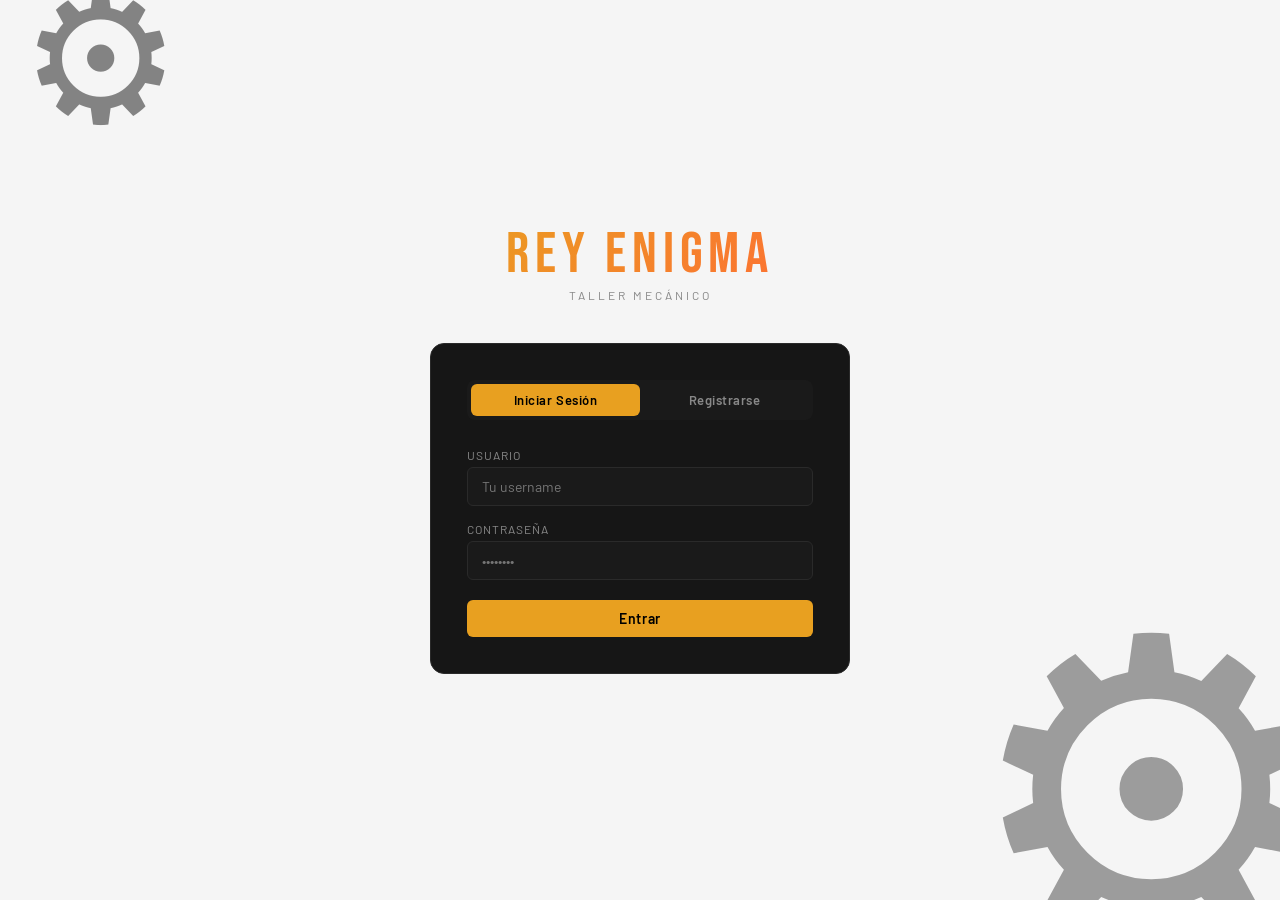
==== pages/index.html @ 97ba259a "Se suben archivos iniciales" ====
<!DOCTYPE html>
<html lang="es">
<head>
<meta charset="UTF-8">
<meta name="viewport" content="width=device-width, initial-scale=1.0">
<title>Taller Rey Enigma</title>
<link href="https://fonts.googleapis.com/css2?family=Bebas+Neue&family=Barlow:wght@300;400;500;600;700&family=Barlow+Condensed:wght@400;700&display=swap" rel="stylesheet">
<link rel="stylesheet" href="../css/index.css" />

</head>

<body>
<!-- ══════════════ LOGIN PAGE ══════════════ -->
<div id="loginPage" class="page active">
  <div class="login-bg"></div>
  <div class="login-gear">⚙</div>
  <div class="login-gear2">⚙</div>
  <div class="login-box">
    <div class="login-logo">
      <span class="brand">Rey Enigma</span>
      <span class="sub">Taller Mecánico</span>
    </div>
    <div class="login-card">
      <div class="tabs">
        <div class="tab active" onclick="switchAuthTab('login')">Iniciar Sesión</div>
        <div class="tab" onclick="switchAuthTab('register')">Registrarse</div>
      </div>

      <!-- view inicio de sesion -->
      <div id="loginForm">
      <div class="form-group"><label>Usuario</label><input type="text" id="loginUser" placeholder="Tu username"></div>
      <div class="form-group"><label>Contraseña</label><input type="password" id="loginPass" placeholder="••••••••" onkeydown="if(event.key==='Enter') doLogin()"></div>
      <button class="btn btn-accent" style="width:100%;margin-top:4px" onclick="doLogin()">Entrar</button>
      </div>

      <!-- view registro de cliente -->
      <div id="registerForm" class="hidden">
        <div class="grid-2">
          <div class="form-group"><label>Nombre completo</label><input type="text" id="cNombre" placeholder="Juan Pérez"></div>
          <div class="form-group"><label>Teléfono</label><input type="text" id="cTelefono" placeholder="961 000 0000"></div>
        </div>
        <div class="form-group"><label>Correo electrónico</label><input type="email" id="cCorreo" placeholder="correo@ejemplo.com"></div>
        <div class="form-group"><label>Username</label><input type="text" id="cUsername" placeholder="usuario123"></div>
        <div class="grid-2">
          <div class="form-group"><label>Contraseña</label><input type="password" id="cPass" placeholder="••••••••"></div>
          <div class="form-group"><label>Confirmar contraseña</label><input type="password" id="cPass2" placeholder="••••••••"></div>
        </div>
        <button class="btn btn-accent" style="width:100%;margin-top:4px" onclick="guardarClienteLogin()">Crear cuenta</button>
      </div>
    </div>
  </div>
</div>


<script src="../scripts/registroCliente.js"></script>
<script src="../scripts/login.js"></script>
<!-- <script src="../scripts/dashboard.js"></script> -->

</body>
</html>
---- css/index.css ----
:root {
    --bg: #0a0a0a;
    --bg2: #111111;
    --bg3: #1a1a1a;
    --card: #161616;
    --border: #2a2a2a;
    --accent: #e8a020;
    --accent2: #ff6b35;
    --text: #f0f0f0;
    --muted: #888;
    --danger: #e03030;
    --success: #28a745;
    --info: #1a8aff;
  }
  * { margin:0; padding:0; box-sizing:border-box; }
  body { background:var(--bg); color:var(--text); font-family:'Barlow',sans-serif; min-height:100vh; overflow-x:hidden; }

  
  /* ── GLOBAL ── */
  .hidden { display:none !important; }
  .page { display:none; } .page.active { display:block; }
  input,select,textarea { background:var(--bg3); border:1px solid var(--border); color:var(--text); padding:10px 14px; border-radius:6px; font-family:'Barlow',sans-serif; font-size:14px; width:100%; transition:.2s; }
  input:focus,select:focus,textarea:focus { outline:none; border-color:var(--accent); }
  label { font-size:12px; color:var(--muted); text-transform:uppercase; letter-spacing:.08em; display:block; margin-bottom:5px; }
  .form-group { margin-bottom:16px; }
  .btn { padding:10px 22px; border:none; border-radius:6px; cursor:pointer; font-family:'Barlow',sans-serif; font-weight:600; font-size:14px; transition:.2s; letter-spacing:.04em; }
  .btn-accent { background:var(--accent); color:#000; } .btn-accent:hover { background:#f0b030; transform:translateY(-1px); }
  .btn-danger { background:var(--danger); color:#fff; } .btn-danger:hover { filter:brightness(1.2); }
  .btn-ghost { background:transparent; border:1px solid var(--border); color:var(--text); } .btn-ghost:hover { border-color:var(--accent); color:var(--accent); }
  .btn-success { background:var(--success); color:#fff; } .btn-success:hover { filter:brightness(1.2); }
  .btn-info { background:var(--info); color:#fff; }
  .tag { display:inline-block; padding:3px 10px; border-radius:20px; font-size:11px; font-weight:700; letter-spacing:.06em; text-transform:uppercase; }
  .tag-pending { background:#2a1a00; color:var(--accent); } .tag-done { background:#0d2a18; color:var(--success); } .tag-cancelled { background:#2a0d0d; color:var(--danger); }
  .toast { position:fixed; bottom:24px; right:24px; background:var(--bg3); border:1px solid var(--accent); color:var(--text); padding:12px 20px; border-radius:8px; z-index:9999; font-size:14px; animation:slideIn .3s ease; }
  @keyframes slideIn { from{transform:translateX(60px);opacity:0} to{transform:translateX(0);opacity:1} }
  .modal-overlay { display:none; position:fixed; inset:0; background:rgba(0,0,0,.75); z-index:500; align-items:center; justify-content:center; }
  .modal-overlay.open { display:flex; }
  .modal { background:var(--bg2); border:1px solid var(--border); border-radius:12px; padding:32px; width:min(500px,95vw); max-height:90vh; overflow-y:auto; position:relative; }
  .modal h3 { font-family:'Bebas Neue',sans-serif; font-size:26px; letter-spacing:.05em; margin-bottom:20px; color:var(--accent); }
  .modal-close { position:absolute; top:16px; right:20px; background:none; border:none; color:var(--muted); font-size:22px; cursor:pointer; line-height:1; }
  .modal-close:hover { color:var(--text); }
  table { width:100%; border-collapse:collapse; font-size:14px; }
  th { text-align:left; padding:10px 14px; font-size:11px; text-transform:uppercase; letter-spacing:.08em; color:var(--muted); border-bottom:1px solid var(--border); }
  td { padding:11px 14px; border-bottom:1px solid #1e1e1e; vertical-align:middle; }
  tr:hover td { background:var(--bg3); }
  .actions-cell { display:flex; gap:6px; }
  .section-title { font-family:'Bebas Neue',sans-serif; font-size:32px; letter-spacing:.06em; color:var(--text); margin-bottom:6px; }
  .section-sub { color:var(--muted); font-size:14px; margin-bottom:28px; }
  .stat-card { background:var(--card); border:1px solid var(--border); border-radius:10px; padding:20px 24px; }
  .stat-card .num { font-family:'Bebas Neue',sans-serif; font-size:40px; color:var(--accent); line-height:1; }
  .stat-card .lbl { font-size:12px; color:var(--muted); text-transform:uppercase; letter-spacing:.08em; margin-top:4px; }
  .grid-2 { display:grid; grid-template-columns:1fr 1fr; gap:16px; }
  .grid-3 { display:grid; grid-template-columns:repeat(3,1fr); gap:16px; }
  .grid-4 { display:grid; grid-template-columns:repeat(4,1fr); gap:16px; }
  @media(max-width:768px) { .grid-3,.grid-4 { grid-template-columns:1fr 1fr; } .grid-2 { grid-template-columns:1fr; } }

  /* ── LOGIN PAGE ── */
  #loginPage { min-height:100vh; display:flex; align-items:center; justify-content:center; position:relative; overflow:hidden; }
  .login-bg { 
    position:absolute; 
    inset:0;
    background-color: whitesmoke; 
  }
  .login-gear { position:absolute; font-size:420px; color:#1a1a1a; right:-60px; bottom:-80px; pointer-events:none; line-height:1; opacity:.4; }
  .login-gear2 { position:absolute; font-size:180px; color:#141414; left:20px; top:-40px; pointer-events:none; line-height:1; opacity:.5; }
  .login-box { position:relative; z-index:2; width:420px; }
  .login-logo { text-align:center; margin-bottom:40px; }
  .login-logo .brand { font-family:'Bebas Neue',sans-serif; font-size:58px; letter-spacing:.1em; background:linear-gradient(135deg,var(--accent),var(--accent2)); -webkit-background-clip:text; -webkit-text-fill-color:transparent; display:block; line-height:1; }
  .login-logo .sub { font-size:12px; color:var(--muted); letter-spacing:.25em; text-transform:uppercase; margin-top:4px; }
  .login-card { background:var(--card); border:1px solid var(--border); border-radius:14px; padding:36px; }
  .login-card .tabs { display:flex; gap:0; margin-bottom:28px; background:var(--bg3); border-radius:8px; padding:4px; }
  .login-card .tab { flex:1; text-align:center; padding:8px; border-radius:6px; cursor:pointer; font-size:13px; font-weight:600; color:var(--muted); letter-spacing:.04em; transition:.2s; }
  .login-card .tab.active { background:var(--accent); color:#000; }
  .login-divider { text-align:center; color:var(--muted); font-size:12px; margin:16px 0; position:relative; }
  .login-divider::before,.login-divider::after { content:''; position:absolute; top:50%; width:40%; height:1px; background:var(--border); }
  .login-divider::before { left:0; } .login-divider::after { right:0; }
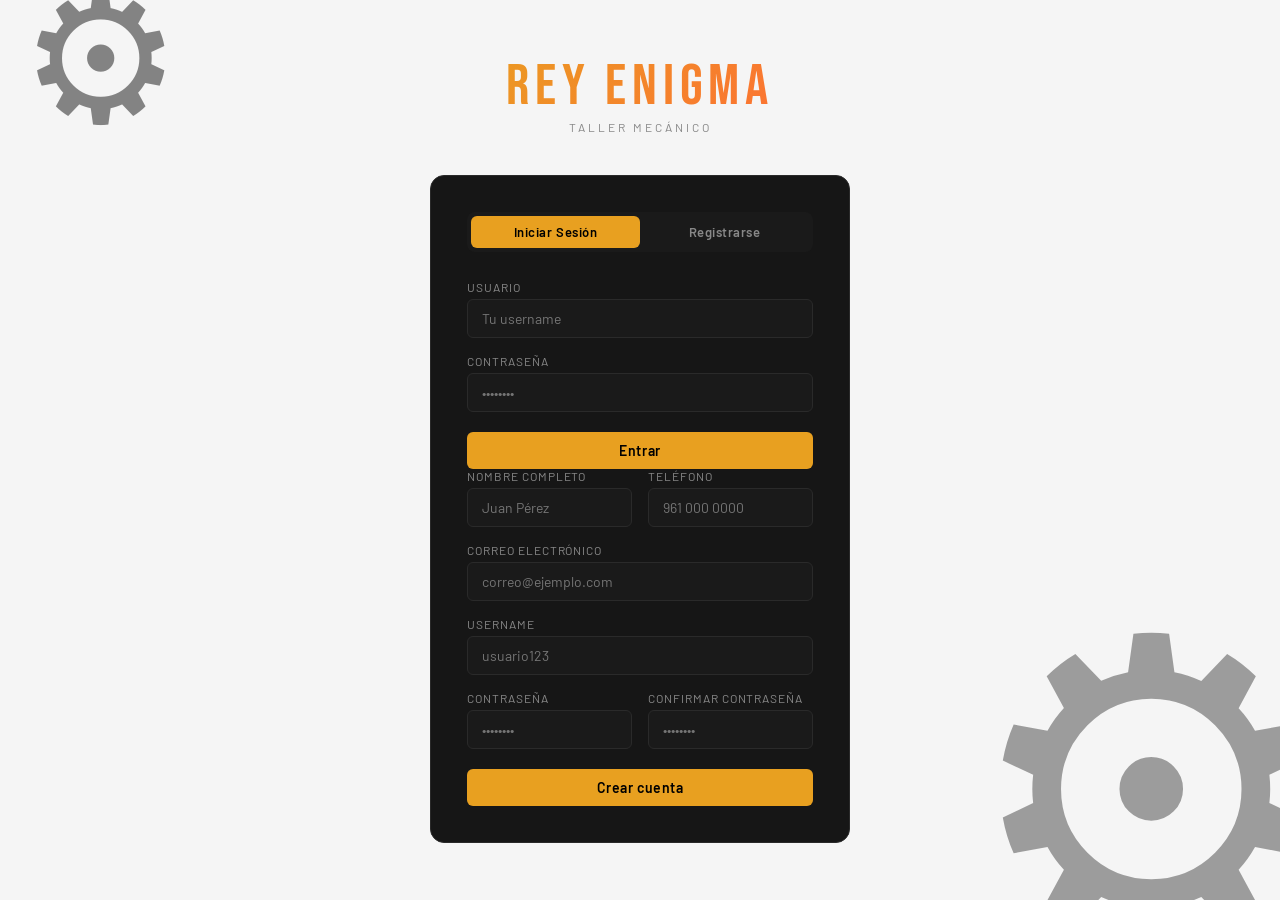
==== commit be056f66: "Subir archivos del carrito" ====
--- a/pages/index.html
+++ b/pages/index.html
@@ -34,7 +34,7 @@
       </div>
 
       <!-- view registro de cliente -->
-      <div id="registerForm" class="hidden">
+      <div id="registerForm" class="hidden"></div>
         <div class="grid-2">
           <div class="form-group"><label>Nombre completo</label><input type="text" id="cNombre" placeholder="Juan Pérez"></div>
           <div class="form-group"><label>Teléfono</label><input type="text" id="cTelefono" placeholder="961 000 0000"></div>
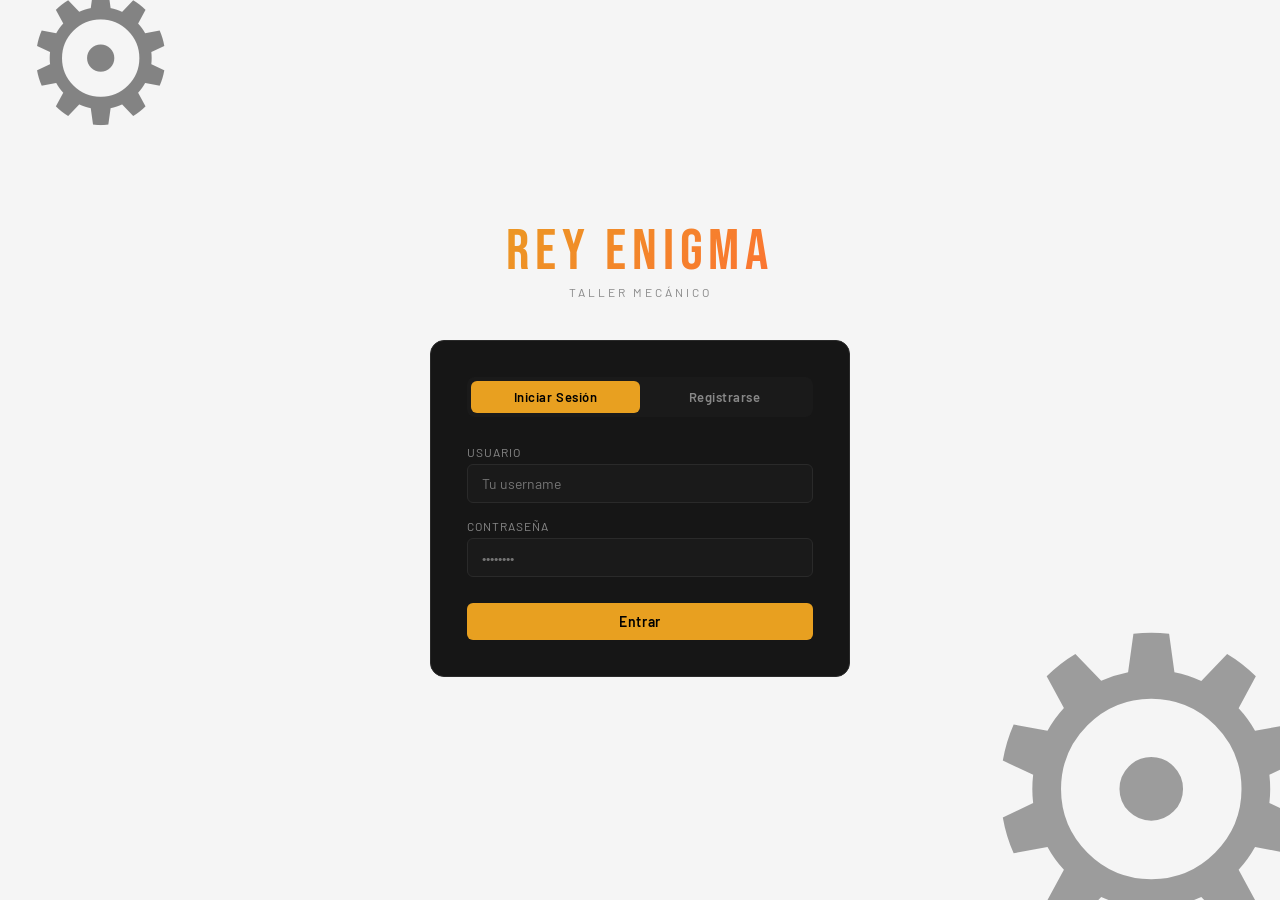
==== commit d29edc7b: "Se arregla index.html" ====
--- a/pages/index.html
+++ b/pages/index.html
@@ -1,60 +1,83 @@
 <!DOCTYPE html>
 <html lang="es">
 <head>
-<meta charset="UTF-8">
-<meta name="viewport" content="width=device-width, initial-scale=1.0">
-<title>Taller Rey Enigma</title>
-<link href="https://fonts.googleapis.com/css2?family=Bebas+Neue&family=Barlow:wght@300;400;500;600;700&family=Barlow+Condensed:wght@400;700&display=swap" rel="stylesheet">
-<link rel="stylesheet" href="../css/index.css" />
-
+    <meta charset="UTF-8">
+    <meta name="viewport" content="width=device-width, initial-scale=1.0">
+    <title>Taller Rey Enigma - Acceso</title>
+    <link href="https://fonts.googleapis.com/css2?family=Bebas+Neue&family=Barlow:wght@300;400;500;600;700&family=Barlow+Condensed:wght@400;700&display=swap" rel="stylesheet">
+    <link rel="stylesheet" href="../css/index.css" />
 </head>
 
 <body>
-<!-- ══════════════ LOGIN PAGE ══════════════ -->
-<div id="loginPage" class="page active">
-  <div class="login-bg"></div>
-  <div class="login-gear">⚙</div>
-  <div class="login-gear2">⚙</div>
-  <div class="login-box">
-    <div class="login-logo">
-      <span class="brand">Rey Enigma</span>
-      <span class="sub">Taller Mecánico</span>
+    <div id="loginPage" class="page active">
+        <div class="login-bg"></div>
+        <div class="login-gear">⚙</div>
+        <div class="login-gear2">⚙</div>
+        
+        <div class="login-box">
+            <div class="login-logo">
+                <span class="brand">Rey Enigma</span>
+                <span class="sub">Taller Mecánico</span>
+            </div>
+
+            <div class="login-card">
+                <div class="tabs">
+                    <div class="tab active" id="tab-login" onclick="switchAuthTab('login')">Iniciar Sesión</div>
+                    <div class="tab" id="tab-register" onclick="switchAuthTab('register')">Registrarse</div>
+                </div>
+
+                <div id="loginForm">
+                    <div class="form-group">
+                        <label>Usuario</label>
+                        <input type="text" id="loginUser" placeholder="Tu username">
+                    </div>
+                    <div class="form-group">
+                        <label>Contraseña</label>
+                        <input type="password" id="loginPass" placeholder="••••••••" onkeydown="if(event.key==='Enter') doLogin()">
+                    </div>
+                    <button class="btn btn-accent" style="width:100%; margin-top:10px" onclick="doLogin()">Entrar</button>
+                </div>
+
+                <div id="registerForm" class="hidden">
+                    <div class="grid-2">
+                        <div class="form-group">
+                            <label>Nombre completo</label>
+                            <input type="text" id="cNombre" placeholder="Juan Pérez">
+                        </div>
+                        <div class="form-group">
+                            <label>Teléfono</label>
+                            <input type="text" id="cTelefono" placeholder="961 000 0000">
+                        </div>
+                    </div>
+
+                    <div class="form-group">
+                        <label>Correo electrónico</label>
+                        <input type="email" id="cCorreo" placeholder="correo@ejemplo.com">
+                    </div>
+
+                    <div class="form-group">
+                        <label>Username</label>
+                        <input type="text" id="cUsername" placeholder="usuario123">
+                    </div>
+
+                    <div class="grid-2">
+                        <div class="form-group">
+                            <label>Contraseña</label>
+                            <input type="password" id="cPass" placeholder="••••••••">
+                        </div>
+                        <div class="form-group">
+                            <label>Confirmar contraseña</label>
+                            <input type="password" id="cPass2" placeholder="••••••••">
+                        </div>
+                    </div>
+
+                    <button class="btn btn-accent" style="width:100%; margin-top:10px" onclick="guardarClienteLogin()">Crear cuenta</button>
+                </div>
+            </div>
+        </div>
     </div>
-    <div class="login-card">
-      <div class="tabs">
-        <div class="tab active" onclick="switchAuthTab('login')">Iniciar Sesión</div>
-        <div class="tab" onclick="switchAuthTab('register')">Registrarse</div>
-      </div>
 
-      <!-- view inicio de sesion -->
-      <div id="loginForm">
-      <div class="form-group"><label>Usuario</label><input type="text" id="loginUser" placeholder="Tu username"></div>
-      <div class="form-group"><label>Contraseña</label><input type="password" id="loginPass" placeholder="••••••••" onkeydown="if(event.key==='Enter') doLogin()"></div>
-      <button class="btn btn-accent" style="width:100%;margin-top:4px" onclick="doLogin()">Entrar</button>
-      </div>
-
-      <!-- view registro de cliente -->
-      <div id="registerForm" class="hidden"></div>
-        <div class="grid-2">
-          <div class="form-group"><label>Nombre completo</label><input type="text" id="cNombre" placeholder="Juan Pérez"></div>
-          <div class="form-group"><label>Teléfono</label><input type="text" id="cTelefono" placeholder="961 000 0000"></div>
-        </div>
-        <div class="form-group"><label>Correo electrónico</label><input type="email" id="cCorreo" placeholder="correo@ejemplo.com"></div>
-        <div class="form-group"><label>Username</label><input type="text" id="cUsername" placeholder="usuario123"></div>
-        <div class="grid-2">
-          <div class="form-group"><label>Contraseña</label><input type="password" id="cPass" placeholder="••••••••"></div>
-          <div class="form-group"><label>Confirmar contraseña</label><input type="password" id="cPass2" placeholder="••••••••"></div>
-        </div>
-        <button class="btn btn-accent" style="width:100%;margin-top:4px" onclick="guardarClienteLogin()">Crear cuenta</button>
-      </div>
-    </div>
-  </div>
-</div>
-
-
-<script src="../scripts/registroCliente.js"></script>
-<script src="../scripts/login.js"></script>
-<!-- <script src="../scripts/dashboard.js"></script> -->
-
+    <script src="../scripts/registroCliente.js"></script>
+    <script src="../scripts/login.js"></script>
 </body>
-</html>
+</html>
